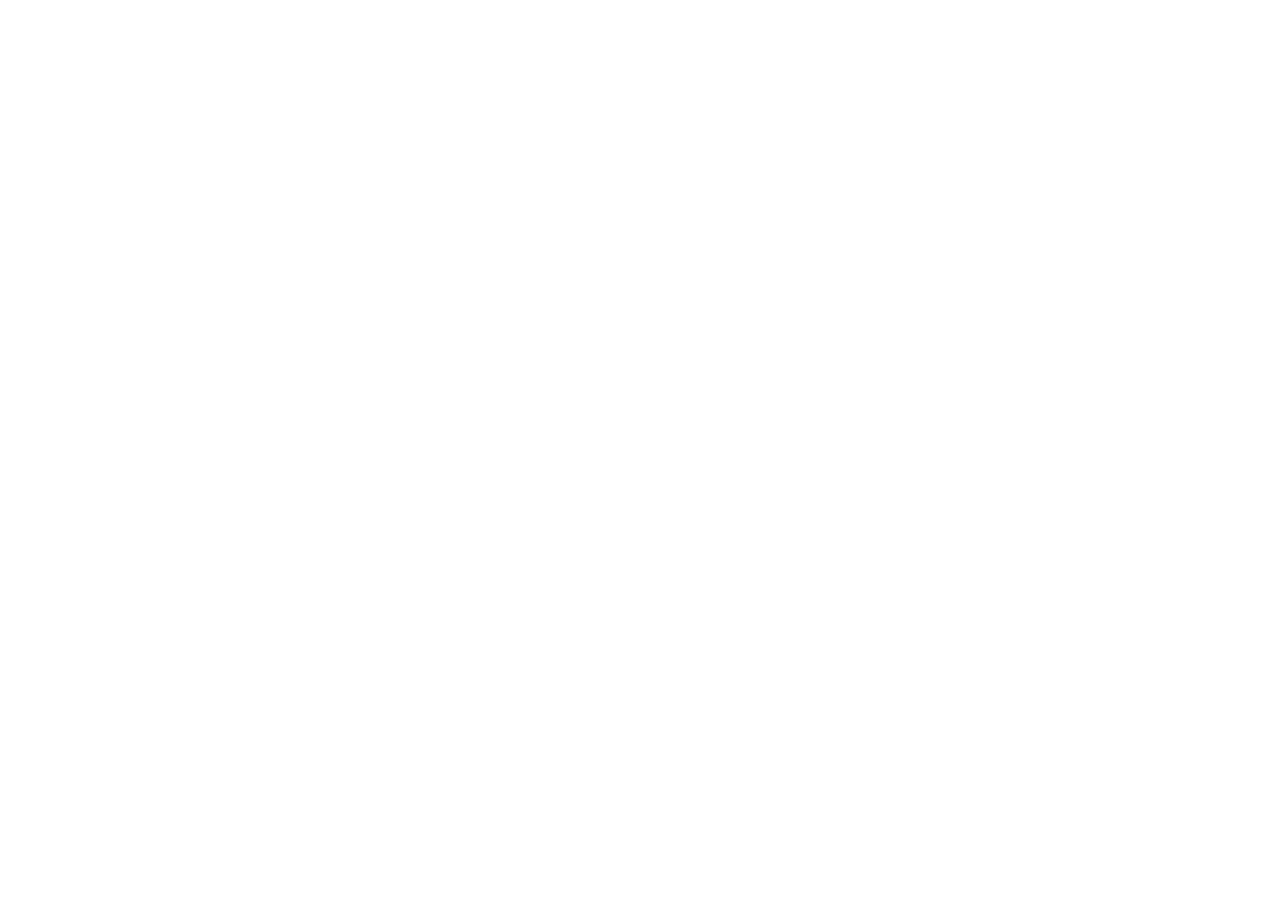
==== index.html @ 0455bbf2 "Criei a página principal" ====
<!DOCTYPE html>
<html lang="pt-br">
<head>
    <meta charset="UTF-8">
    <meta http-equiv="X-UA-Compatible" content="IE=edge">
    <meta name="viewport" content="width=device-width, initial-scale=1.0">
    <link rel="shortcut icon" href="favicon.ico" type="image/x-icon">
    <title>Projeto Redes Sociais</title>
</head>
<body>
    
</body>
</html>
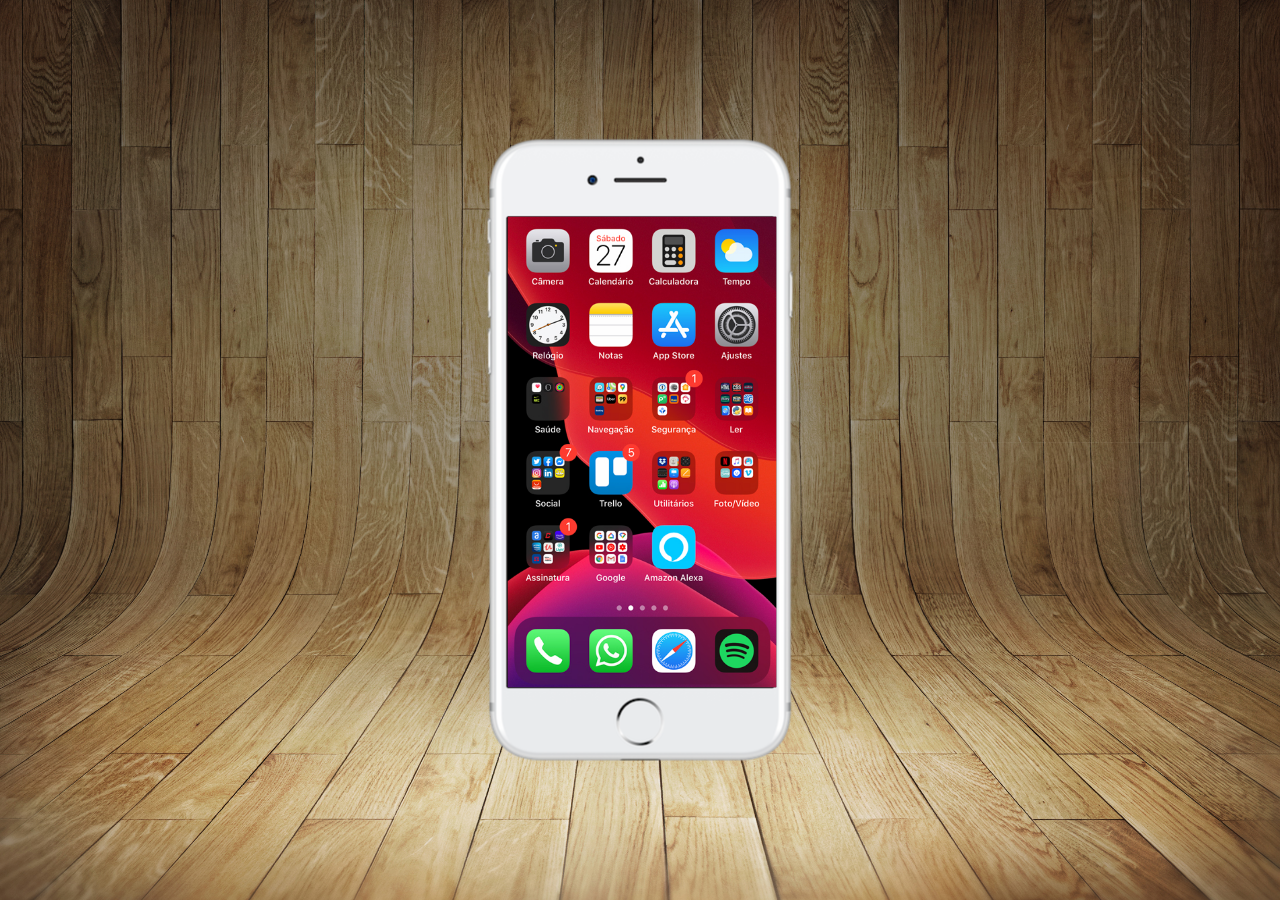
==== commit 0b7da706: "criei a tela home" ====
--- a/index.html
+++ b/index.html
@@ -6,8 +6,16 @@
     <meta name="viewport" content="width=device-width, initial-scale=1.0">
     <link rel="shortcut icon" href="favicon.ico" type="image/x-icon">
     <title>Projeto Redes Sociais</title>
+    <link rel="stylesheet" href="estilos/style.css">
 </head>
 <body>
-    
+    <main>
+        <section id="telefone">
+            <iframe src="home.html" name="tela" id="tela" frameborder="0"></iframe>
+        </section>
+        <section id="redes-sociais">
+
+        </section>
+    </main>
 </body>
 </html>--- a/estilos/style.css
+++ b/estilos/style.css
@@ -0,0 +1,44 @@
+@charset "UTF-8";
+
+* {
+    margin: 0px;
+    padding: 0px;
+    font-family: Arial, Helvetica, sans-serif;
+}
+
+html, body {
+    height: 100vh;
+    width: 100vw;
+    background-color: black;
+}
+
+body {
+    background: url(../imagens/fundo-madeira.jpg) no-repeat top center;
+    background-size: cover;
+    background-attachment: fixed;
+}
+
+main {
+    height: 100vh;
+    position: relative;
+    
+}
+
+section#telefone {
+    position: absolute;
+    top: 50%;
+    left: 50%;
+    transform: translate(-50%, -50%);
+    height: 627px;
+    width: 311px;
+    background: url(../imagens/frame-iphone.png) no-repeat;
+
+}
+
+iframe#tela {
+    position: relative;
+    top: 80px;
+    left: 23px;
+    width: 269px;
+    height: 471px;
+}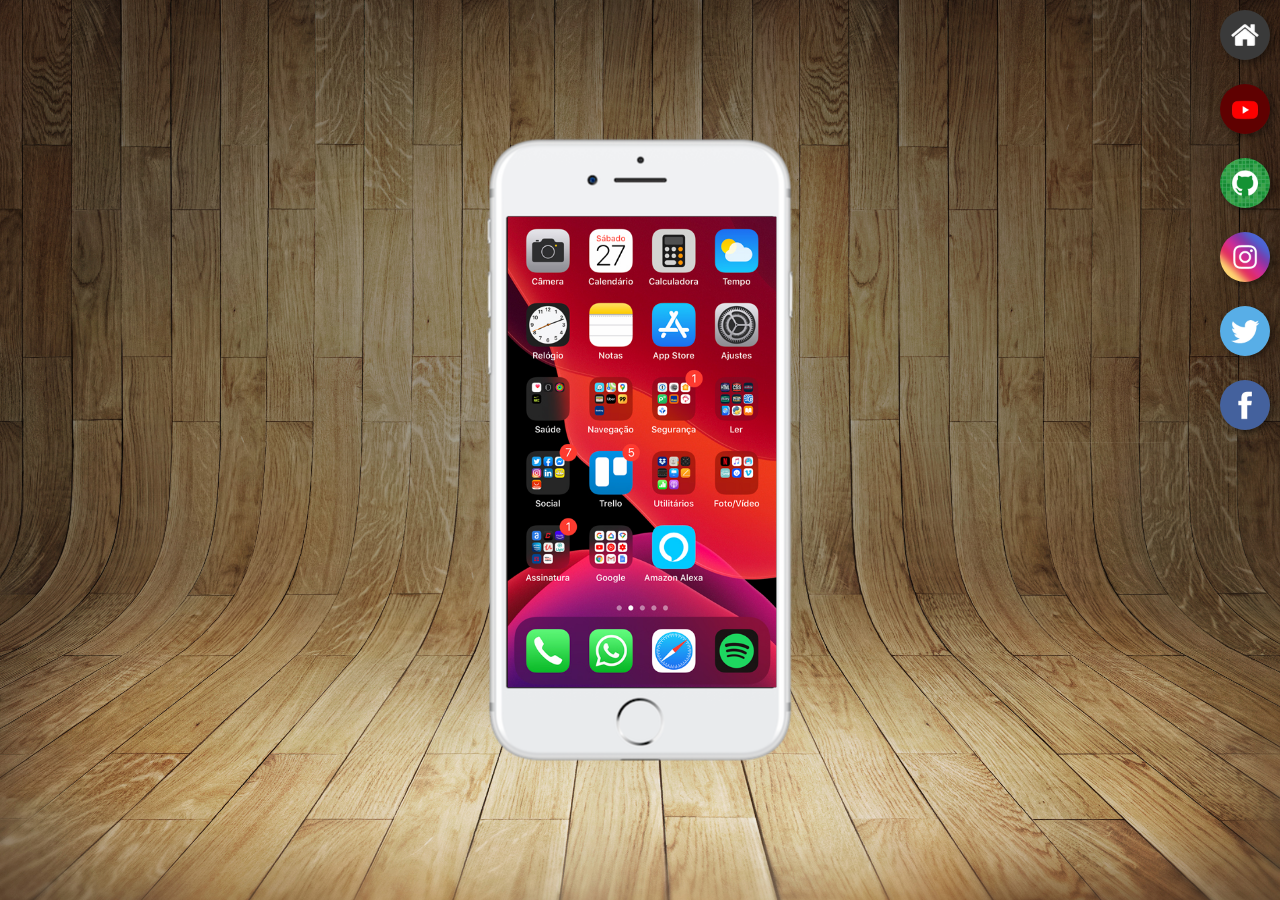
==== commit b536934d: "criei botão lateral" ====
--- a/index.html
+++ b/index.html
@@ -11,10 +11,15 @@
 <body>
     <main>
         <section id="telefone">
-            <iframe src="home.html" name="tela" id="tela" frameborder="0"></iframe>
+            <iframe src="home.html" name="tela" id="tela" frameborder="0">Seu navegador não é compatível com isso</iframe>
         </section>
         <section id="redes-sociais">
-
+            <a href="" target="tela"><img src="imagens/logo-home.jpg" alt="Home"></a><br>
+            <a href="" target="tela"><img src="imagens/logo-youtube.jpg" alt="YouTube"></a><br>
+            <a href="" target="tela"><img src="imagens/logo-github.jpg" alt="github"></a><br>
+            <a href="" target="tela"><img src="imagens/logo-instagram.jpg" alt="Instagram"></a><br>
+            <a href="" target="tela"><img src="imagens/logo-twitter.jpg" alt="Twittter"></a><br>
+            <a href="" target="tela"><img src="imagens/logo-facebook.jpg" alt="Facebook"></a>
         </section>
     </main>
 </body>
--- a/estilos/style.css
+++ b/estilos/style.css
@@ -41,4 +41,21 @@
     left: 23px;
     width: 269px;
     height: 471px;
+}
+
+section#redes-sociais {
+    text-align: right;
+}
+
+section#redes-sociais img {
+    width: 50px;
+    margin: 10px;
+    border-radius: 50%;
+    box-shadow: 3px 3px 6px rgba(0, 0, 0, 0.401);
+}
+
+section#redes-sociais img:hover {
+    transform: translate(-3px, -3px);
+    box-shadow: 6px 6px 13px rgba(0, 0, 0, 0.625);
+    transition: transform 0.3s, border 0.6s;
 }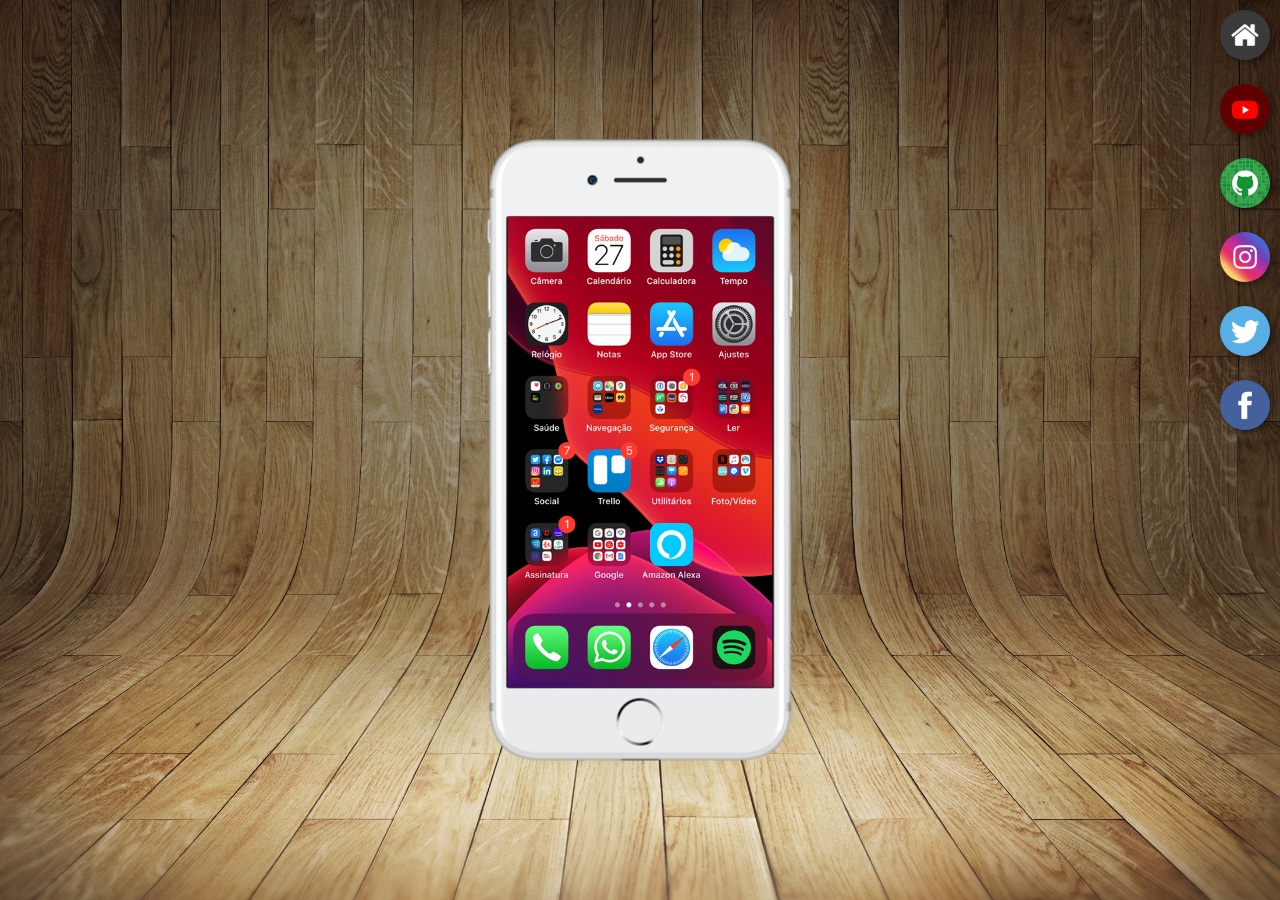
==== commit 57f9f9ba: "colocando links e imagens" ====
--- a/index.html
+++ b/index.html
@@ -14,12 +14,12 @@
             <iframe src="home.html" name="tela" id="tela" frameborder="0">Seu navegador não é compatível com isso</iframe>
         </section>
         <section id="redes-sociais">
-            <a href="" target="tela"><img src="imagens/logo-home.jpg" alt="Home"></a><br>
-            <a href="" target="tela"><img src="imagens/logo-youtube.jpg" alt="YouTube"></a><br>
-            <a href="" target="tela"><img src="imagens/logo-github.jpg" alt="github"></a><br>
-            <a href="" target="tela"><img src="imagens/logo-instagram.jpg" alt="Instagram"></a><br>
-            <a href="" target="tela"><img src="imagens/logo-twitter.jpg" alt="Twittter"></a><br>
-            <a href="" target="tela"><img src="imagens/logo-facebook.jpg" alt="Facebook"></a>
+            <a href="home.html" target="tela"><img src="imagens/logo-home.jpg" alt="Home"></a><br>
+            <a href="youtube.html" target="tela"><img src="imagens/logo-youtube.jpg" alt="YouTube"></a><br>
+            <a href="github.html" target="tela"><img src="imagens/logo-github.jpg" alt="github"></a><br>
+            <a href="instagram.html" target="tela"><img src="imagens/logo-instagram.jpg" alt="Instagram"></a><br>
+            <a href="twitter.html" target="tela"><img src="imagens/logo-twitter.jpg" alt="Twittter"></a><br>
+            <a href="facebook.html" target="tela"><img src="imagens/logo-facebook.jpg" alt="Facebook"></a>
         </section>
     </main>
 </body>
--- a/estilos/style.css
+++ b/estilos/style.css
@@ -39,7 +39,7 @@
     position: relative;
     top: 80px;
     left: 23px;
-    width: 269px;
+    width: 265px;
     height: 471px;
 }
 
@@ -57,5 +57,5 @@
 section#redes-sociais img:hover {
     transform: translate(-3px, -3px);
     box-shadow: 6px 6px 13px rgba(0, 0, 0, 0.625);
-    transition: transform 0.3s, border 0.6s;
+    transition: transform 0.4s;
 }